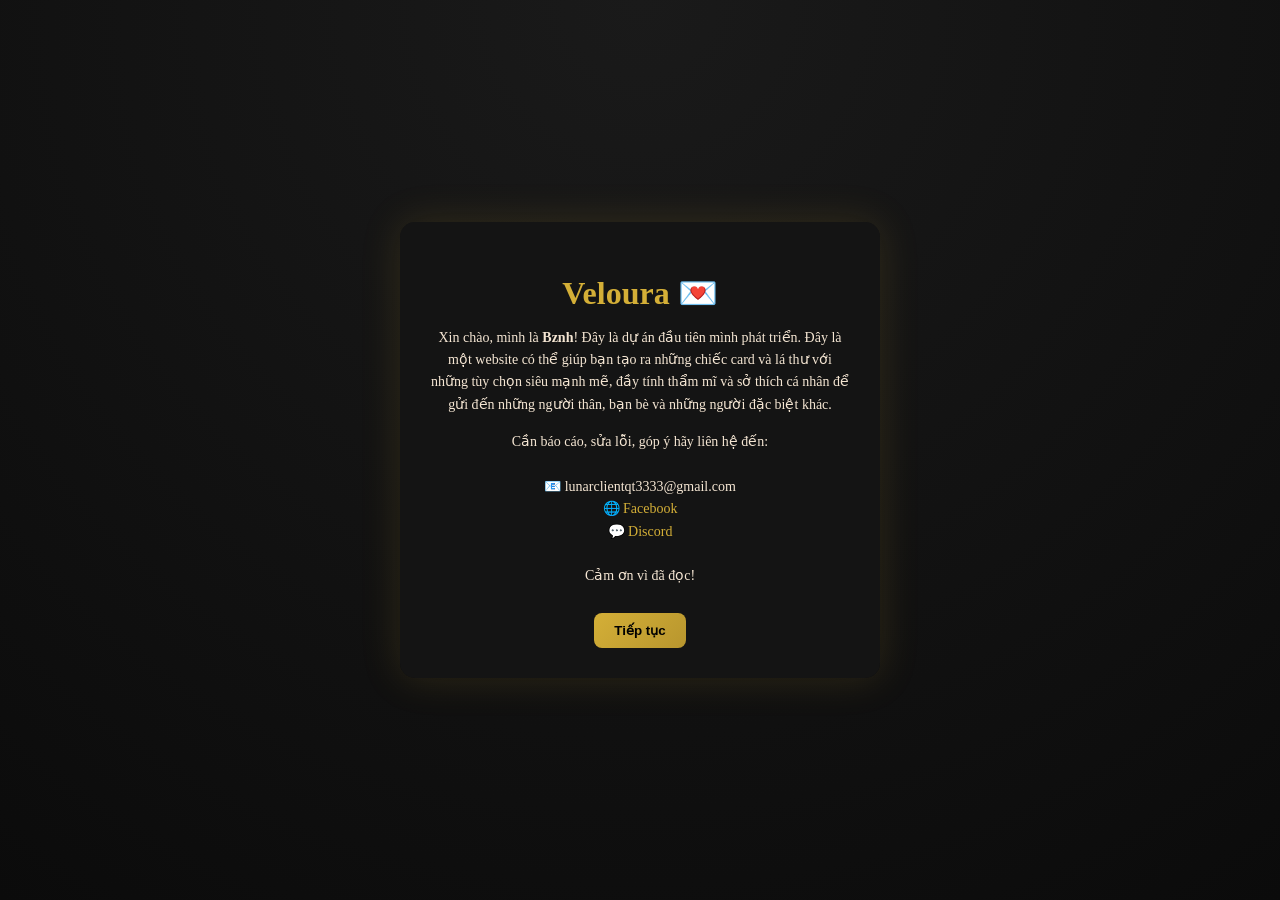
==== index.html @ 9d9deb47 "ab" ====
<!DOCTYPE html>
<html lang="vi">
<head>
  <meta charset="UTF-8">
  <title>Veloura</title>
  <link rel="stylesheet" href="style.css">
</head>
<body>

<div class="container">
  <div class="card">
    <h1>Veloura 💌</h1>

    <p>
      Xin chào, mình là <b>Bznh</b>! Đây là dự án đầu tiên mình phát triển.
      Đây là một website có thể giúp bạn tạo ra những chiếc card và lá thư
      với những tùy chọn siêu mạnh mẽ, đầy tính thẩm mĩ và sở thích cá nhân
      để gửi đến những người thân, bạn bè và những người đặc biệt khác.
    </p>

    <p>
      Cần báo cáo, sửa lỗi, góp ý hãy liên hệ đến:<br><br>

      📧 lunarclientqt3333@gmail.com<br>
      🌐 <a href="https://www.facebook.com/anbinhdeptraiso1thegioi" target="_blank">Facebook</a><br>
      💬 <a href="https://discord.gg/CaEAJc2VF8" target="_blank">Discord</a><br><br>

      Cảm ơn vì đã đọc!
    </p>

    <button onclick="goNext()">Tiếp tục</button>
  </div>
</div>

<script src="script.js"></script>
</body>
</html>
---- style.css ----
body {
  margin: 0;
  padding: 0;
  font-family: "Georgia", serif;
  background: radial-gradient(circle at top, #1a1a1a, #0b0b0b);
  color: #f5e6d3;
  height: 100vh;
  display: flex;
  justify-content: center;
  align-items: center;
}

.container {
  animation: fadeIn 1.5s ease;
}

.card {
  width: 420px;
  padding: 30px;
  background: rgba(20, 20, 20, 0.9);
  border-radius: 15px;
  box-shadow: 0 0 40px rgba(212, 175, 55, 0.15);
  text-align: center;
}

h1 {
  margin-bottom: 15px;
  color: #d4af37;
}

p {
  font-size: 14px;
  line-height: 1.6;
  margin-bottom: 15px;
}

a {
  color: #d4af37;
  text-decoration: none;
}

a:hover {
  text-decoration: underline;
}

button {
  margin-top: 10px;
  padding: 10px 20px;
  background: linear-gradient(135deg, #d4af37, #b8962e);
  border: none;
  border-radius: 8px;
  cursor: pointer;
  color: black;
  font-weight: bold;
  transition: 0.3s;
}

button:hover {
  transform: scale(1.05);
  box-shadow: 0 0 15px rgba(212, 175, 55, 0.4);
}

@keyframes fadeIn {
  from {
    opacity: 0;
    transform: translateY(20px);
  }
  to {
    opacity: 1;
    transform: translateY(0);
  }
}
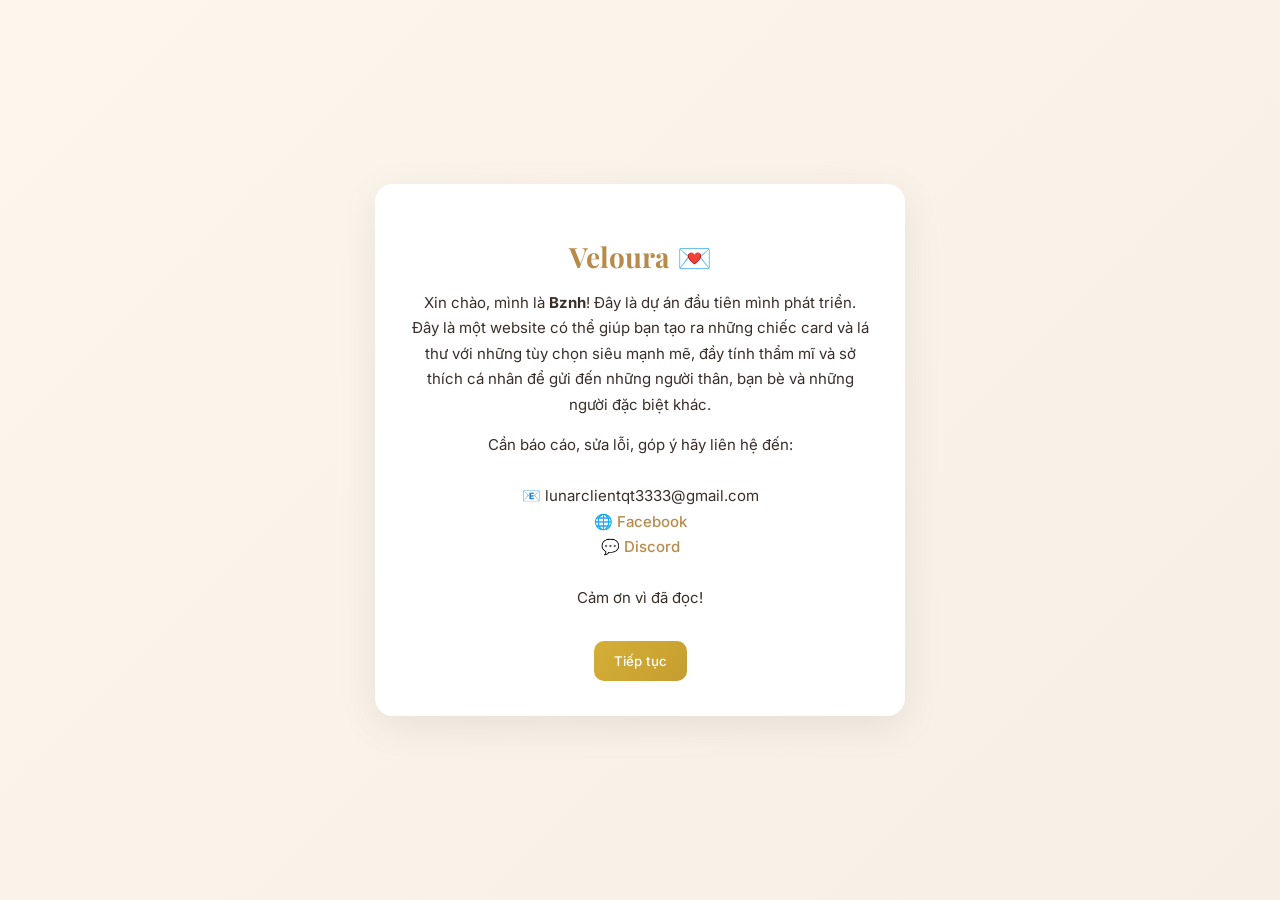
==== commit 3ccad1ed: "ab" ====
--- a/index.html
+++ b/index.html
@@ -4,6 +4,7 @@
   <meta charset="UTF-8">
   <title>Veloura</title>
   <link rel="stylesheet" href="style.css">
+  <link href="https://fonts.googleapis.com/css2?family=Playfair+Display:wght@500;700&family=Inter:wght@300;400&display=swap" rel="stylesheet">
 </head>
 <body>
 
--- a/style.css
+++ b/style.css
@@ -1,9 +1,9 @@
 body {
   margin: 0;
   padding: 0;
-  font-family: "Georgia", serif;
-  background: radial-gradient(circle at top, #1a1a1a, #0b0b0b);
-  color: #f5e6d3;
+  font-family: 'Inter', sans-serif;
+  background: linear-gradient(135deg, #fdf6ec, #f7efe5);
+  color: #3a2e2a;
   height: 100vh;
   display: flex;
   justify-content: center;
@@ -11,32 +11,35 @@
 }
 
 .container {
-  animation: fadeIn 1.5s ease;
+  animation: fadeIn 1.2s ease;
 }
 
 .card {
-  width: 420px;
-  padding: 30px;
-  background: rgba(20, 20, 20, 0.9);
-  border-radius: 15px;
-  box-shadow: 0 0 40px rgba(212, 175, 55, 0.15);
+  width: 460px;
+  padding: 35px;
+  background: white;
+  border-radius: 18px;
+  box-shadow: 0 10px 40px rgba(0,0,0,0.08);
   text-align: center;
 }
 
 h1 {
+  font-family: 'Playfair Display', serif;
+  font-size: 28px;
   margin-bottom: 15px;
-  color: #d4af37;
+  color: #b88b4a;
 }
 
 p {
-  font-size: 14px;
-  line-height: 1.6;
+  font-size: 15px;
+  line-height: 1.7;
   margin-bottom: 15px;
 }
 
 a {
-  color: #d4af37;
+  color: #b88b4a;
   text-decoration: none;
+  font-weight: 500;
 }
 
 a:hover {
@@ -44,26 +47,27 @@
 }
 
 button {
-  margin-top: 10px;
-  padding: 10px 20px;
-  background: linear-gradient(135deg, #d4af37, #b8962e);
+  margin-top: 15px;
+  padding: 12px 20px;
+  background: linear-gradient(135deg, #d4af37, #c59d2f);
   border: none;
-  border-radius: 8px;
+  border-radius: 10px;
   cursor: pointer;
-  color: black;
-  font-weight: bold;
+  color: white;
+  font-weight: 500;
+  font-family: 'Inter', sans-serif;
   transition: 0.3s;
 }
 
 button:hover {
-  transform: scale(1.05);
-  box-shadow: 0 0 15px rgba(212, 175, 55, 0.4);
+  transform: translateY(-2px);
+  box-shadow: 0 8px 20px rgba(212, 175, 55, 0.3);
 }
 
 @keyframes fadeIn {
   from {
     opacity: 0;
-    transform: translateY(20px);
+    transform: translateY(15px);
   }
   to {
     opacity: 1;
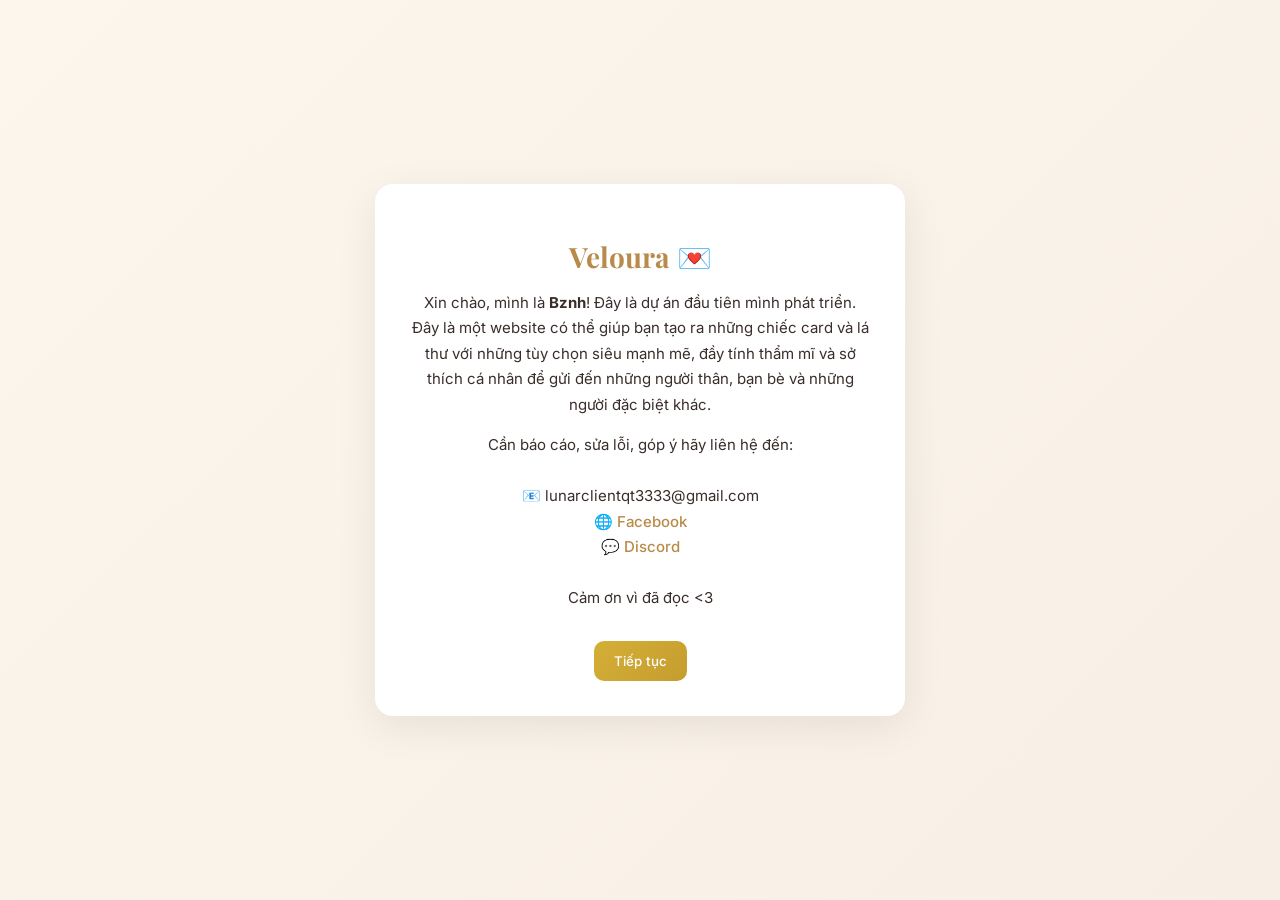
==== commit f3186677: "ab" ====
--- a/index.html
+++ b/index.html
@@ -26,7 +26,7 @@
       🌐 <a href="https://www.facebook.com/anbinhdeptraiso1thegioi" target="_blank">Facebook</a><br>
       💬 <a href="https://discord.gg/CaEAJc2VF8" target="_blank">Discord</a><br><br>
 
-      Cảm ơn vì đã đọc!
+      Cảm ơn vì đã đọc <3
     </p>
 
     <button onclick="goNext()">Tiếp tục</button>
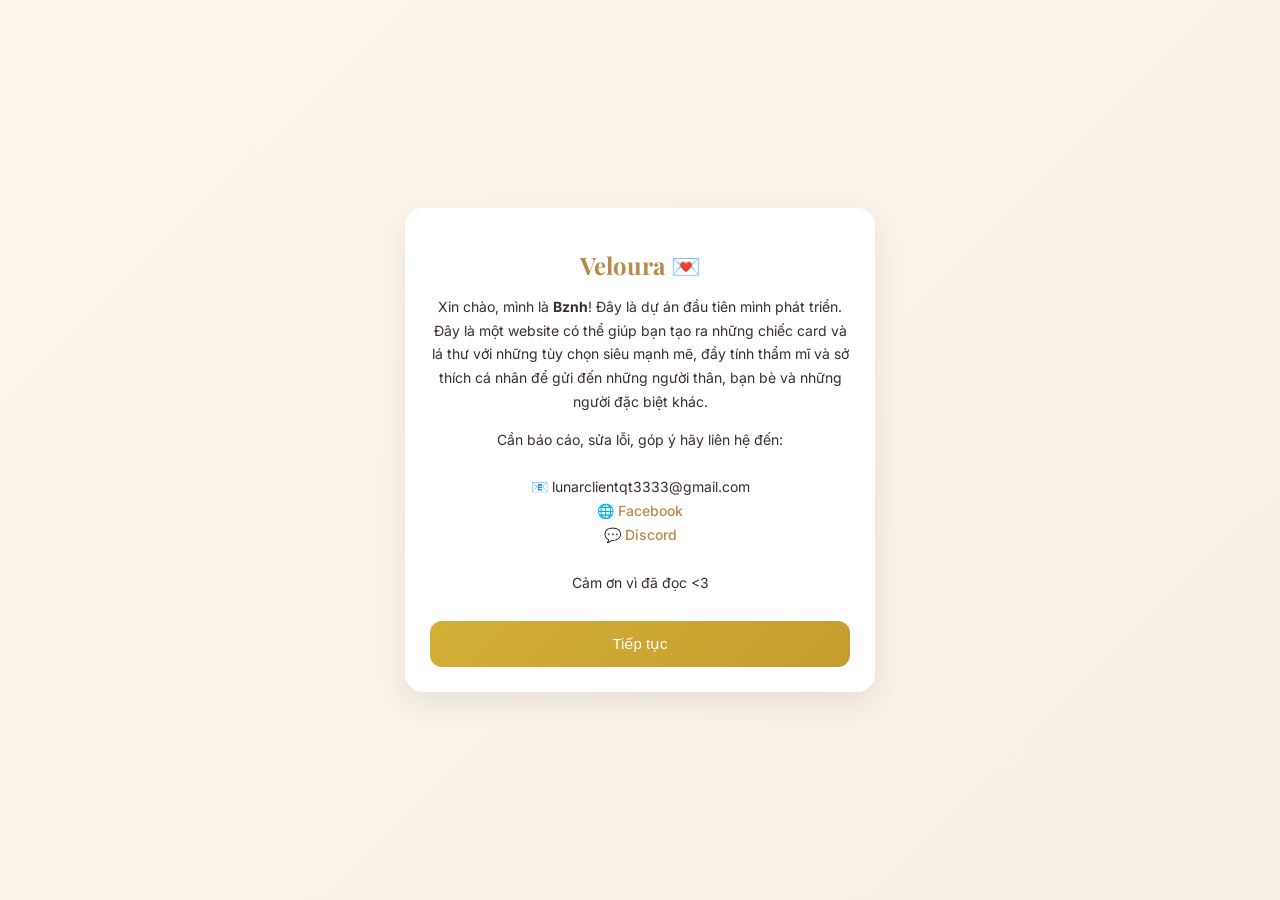
==== commit 1aa78ed4: "ab" ====
--- a/index.html
+++ b/index.html
@@ -4,6 +4,7 @@
   <meta charset="UTF-8">
   <title>Veloura</title>
   <link rel="stylesheet" href="style.css">
+  <meta name="viewport" content="width=device-width, initial-scale=1.0">
   <link href="https://fonts.googleapis.com/css2?family=Playfair+Display:wght@500;700&family=Inter:wght@300;400&display=swap" rel="stylesheet">
 </head>
 <body>
--- a/style.css
+++ b/style.css
@@ -4,66 +4,73 @@
   font-family: 'Inter', sans-serif;
   background: linear-gradient(135deg, #fdf6ec, #f7efe5);
   color: #3a2e2a;
-  height: 100vh;
+  min-height: 100vh;
   display: flex;
   justify-content: center;
   align-items: center;
 }
 
 .container {
+  width: 100%;
+  padding: 20px;
+  box-sizing: border-box;
   animation: fadeIn 1.2s ease;
 }
 
 .card {
-  width: 460px;
-  padding: 35px;
+  width: 100%;
+  max-width: 420px;
+  margin: auto;
+  padding: 25px;
   background: white;
   border-radius: 18px;
-  box-shadow: 0 10px 40px rgba(0,0,0,0.08);
+  box-shadow: 0 10px 30px rgba(0,0,0,0.08);
   text-align: center;
+  backdrop-filter: blur(10px);
 }
 
+/* TITLE */
 h1 {
   font-family: 'Playfair Display', serif;
-  font-size: 28px;
-  margin-bottom: 15px;
+  font-size: 24px;
+  margin-bottom: 12px;
   color: #b88b4a;
 }
 
+/* TEXT */
 p {
-  font-size: 15px;
+  font-size: 14px;
   line-height: 1.7;
-  margin-bottom: 15px;
+  margin-bottom: 12px;
 }
 
+/* LINK */
 a {
   color: #b88b4a;
   text-decoration: none;
   font-weight: 500;
 }
 
-a:hover {
-  text-decoration: underline;
-}
-
+/* BUTTON */
 button {
   margin-top: 15px;
-  padding: 12px 20px;
+  width: 100%;
+  padding: 14px;
+  font-size: 15px;
   background: linear-gradient(135deg, #d4af37, #c59d2f);
   border: none;
-  border-radius: 10px;
+  border-radius: 12px;
   cursor: pointer;
   color: white;
   font-weight: 500;
-  font-family: 'Inter', sans-serif;
   transition: 0.3s;
 }
 
-button:hover {
-  transform: translateY(-2px);
-  box-shadow: 0 8px 20px rgba(212, 175, 55, 0.3);
+button:active {
+  transform: scale(0.98);
 }
 
+/* ANIMATION */
 @keyframes fadeIn {
   from {
     opacity: 0;
@@ -73,4 +80,20 @@
     opacity: 1;
     transform: translateY(0);
   }
+}
+
+/* 📱 MOBILE TỐI ƯU */
+@media (max-width: 480px) {
+  .card {
+    padding: 20px;
+    border-radius: 14px;
+  }
+
+  h1 {
+    font-size: 22px;
+  }
+
+  p {
+    font-size: 13.5px;
+  }
 }
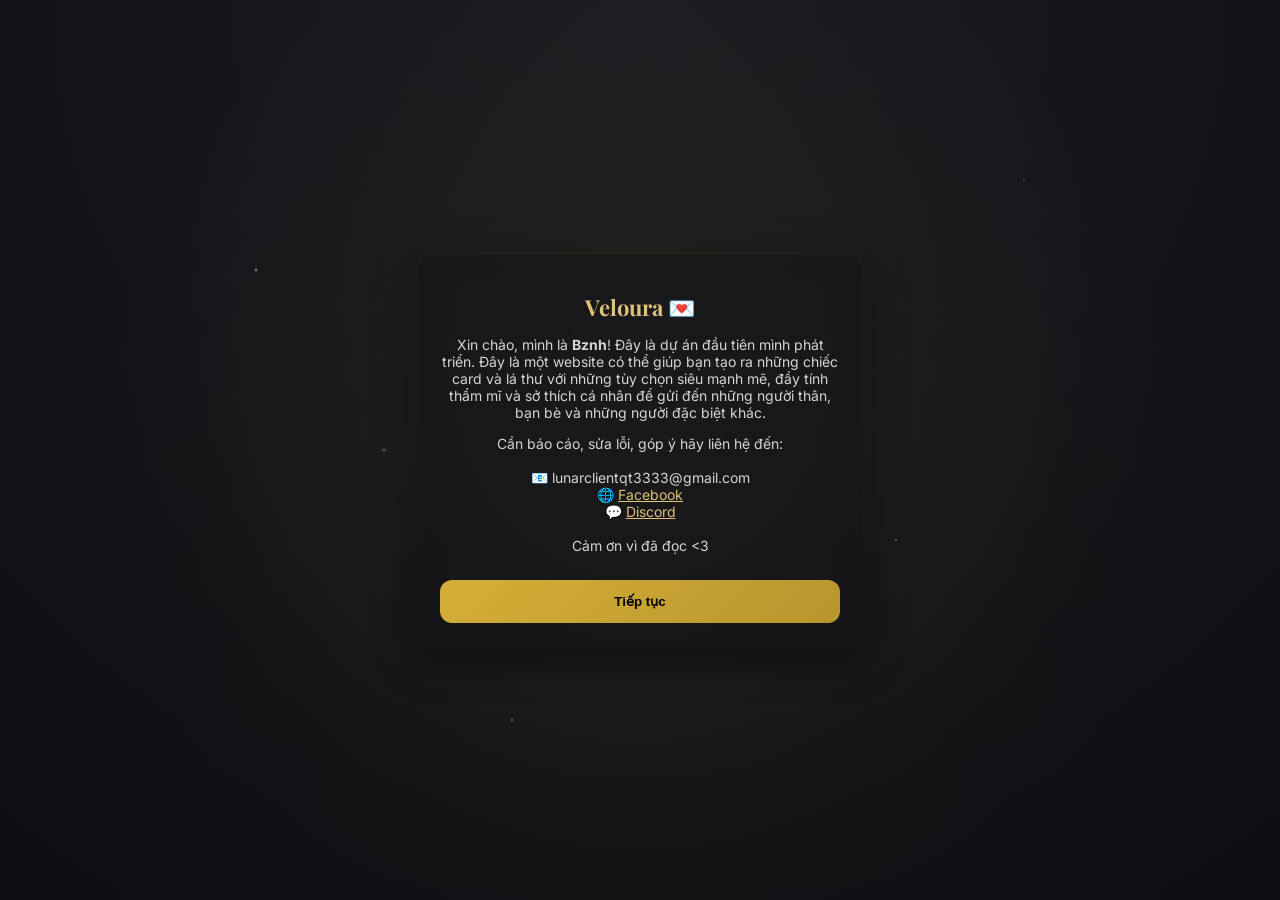
==== commit 22d7a1a8: "ab" ====
--- a/index.html
+++ b/index.html
@@ -9,6 +9,7 @@
 </head>
 <body>
 
+    <div class="stars"></div>
 <div class="container">
   <div class="card">
     <h1>Veloura 💌</h1>
--- a/style.css
+++ b/style.css
@@ -2,98 +2,138 @@
   margin: 0;
   padding: 0;
   font-family: 'Inter', sans-serif;
-  background: linear-gradient(135deg, #fdf6ec, #f7efe5);
-  color: #3a2e2a;
-  min-height: 100vh;
+
+  height: 100vh;
+  overflow: hidden;
+
+  /* 🌌 DARK LUXURY BACKGROUND */
+  background: radial-gradient(circle at top, #1c1b22, #0d0d12);
+
   display: flex;
   justify-content: center;
   align-items: center;
 }
 
-.container {
+/* 💡 glow nhẹ phía sau */
+body::before {
+  content: "";
+  position: absolute;
   width: 100%;
-  padding: 20px;
-  box-sizing: border-box;
-  animation: fadeIn 1.2s ease;
+  height: 100%;
+  background: radial-gradient(circle at center, rgba(212,175,55,0.08), transparent 70%);
+  z-index: 0;
 }
 
+/* CARD */
 .card {
   width: 100%;
-  max-width: 420px;
+  max-width: 400px;
   margin: auto;
-  padding: 25px;
-  background: white;
+
+  max-height: 90vh;
+  overflow-y: auto;
+
+  padding: 22px;
+
+  background: rgba(20, 20, 25, 0.65);
+  backdrop-filter: blur(12px);
+
   border-radius: 18px;
-  box-shadow: 0 10px 30px rgba(0,0,0,0.08);
+
+  box-shadow:
+    0 10px 40px rgba(0,0,0,0.5),
+    0 0 20px rgba(212,175,55,0.08);
+
   text-align: center;
-  backdrop-filter: blur(10px);
+  z-index: 1;
+  position: relative;
 }
 
 /* TITLE */
 h1 {
   font-family: 'Playfair Display', serif;
-  font-size: 24px;
-  margin-bottom: 12px;
-  color: #b88b4a;
+  font-size: 22px;
+  color: #e0c27a;
 }
 
 /* TEXT */
 p {
   font-size: 14px;
-  line-height: 1.7;
-  margin-bottom: 12px;
+  color: #d6d6d6;
 }
 
 /* LINK */
 a {
-  color: #b88b4a;
-  text-decoration: none;
-  font-weight: 500;
+  color: #e0c27a;
 }
 
 /* BUTTON */
 button {
-  margin-top: 15px;
+  margin-top: 12px;
   width: 100%;
   padding: 14px;
-  font-size: 15px;
-  background: linear-gradient(135deg, #d4af37, #c59d2f);
+
+  background: linear-gradient(135deg, #d4af37, #b8962e);
   border: none;
   border-radius: 12px;
-  cursor: pointer;
-  color: white;
-  font-weight: 500;
+
+  color: black;
+  font-weight: bold;
+
   transition: 0.3s;
 }
 
-button:active {
-  transform: scale(0.98);
+button:hover {
+  box-shadow: 0 0 15px rgba(212,175,55,0.4);
 }
 
-/* ANIMATION */
-@keyframes fadeIn {
-  from {
-    opacity: 0;
-    transform: translateY(15px);
-  }
-  to {
-    opacity: 1;
-    transform: translateY(0);
-  }
+/* 🌌 STAR LAYER */
+.stars {
+  position: fixed;
+  width: 100%;
+  height: 100%;
+  z-index: 0;
+  pointer-events: none;
 }
 
-/* 📱 MOBILE TỐI ƯU */
-@media (max-width: 480px) {
-  .card {
-    padding: 20px;
-    border-radius: 14px;
-  }
+/* ⭐ small stars */
+.stars::before {
+  content: "";
+  position: absolute;
+  width: 100%;
+  height: 100%;
 
-  h1 {
-    font-size: 22px;
-  }
+  background-image:
+    radial-gradient(2px 2px at 20% 30%, rgba(255,255,255,0.6), transparent),
+    radial-gradient(1.5px 1.5px at 70% 60%, rgba(255,255,255,0.5), transparent),
+    radial-gradient(2px 2px at 40% 80%, rgba(255,255,255,0.4), transparent),
+    radial-gradient(1px 1px at 80% 20%, rgba(255,255,255,0.5), transparent);
 
-  p {
-    font-size: 13.5px;
-  }
+  animation: twinkle 4s infinite ease-in-out;
+}
+
+/* ✨ glow stars */
+.stars::after {
+  content: "";
+  position: absolute;
+  width: 100%;
+  height: 100%;
+
+  background-image:
+    radial-gradient(3px 3px at 30% 50%, rgba(212,175,55,0.4), transparent),
+    radial-gradient(2px 2px at 60% 30%, rgba(212,175,55,0.3), transparent),
+    radial-gradient(2px 2px at 50% 70%, rgba(212,175,55,0.3), transparent);
+
+  animation: floatStars 10s linear infinite;
+}
+
+/* 🌟 animation */
+@keyframes twinkle {
+  0%, 100% { opacity: 0.6; }
+  50% { opacity: 1; }
+}
+
+@keyframes floatStars {
+  from { transform: translateY(0); }
+  to { transform: translateY(-20px); }
 }
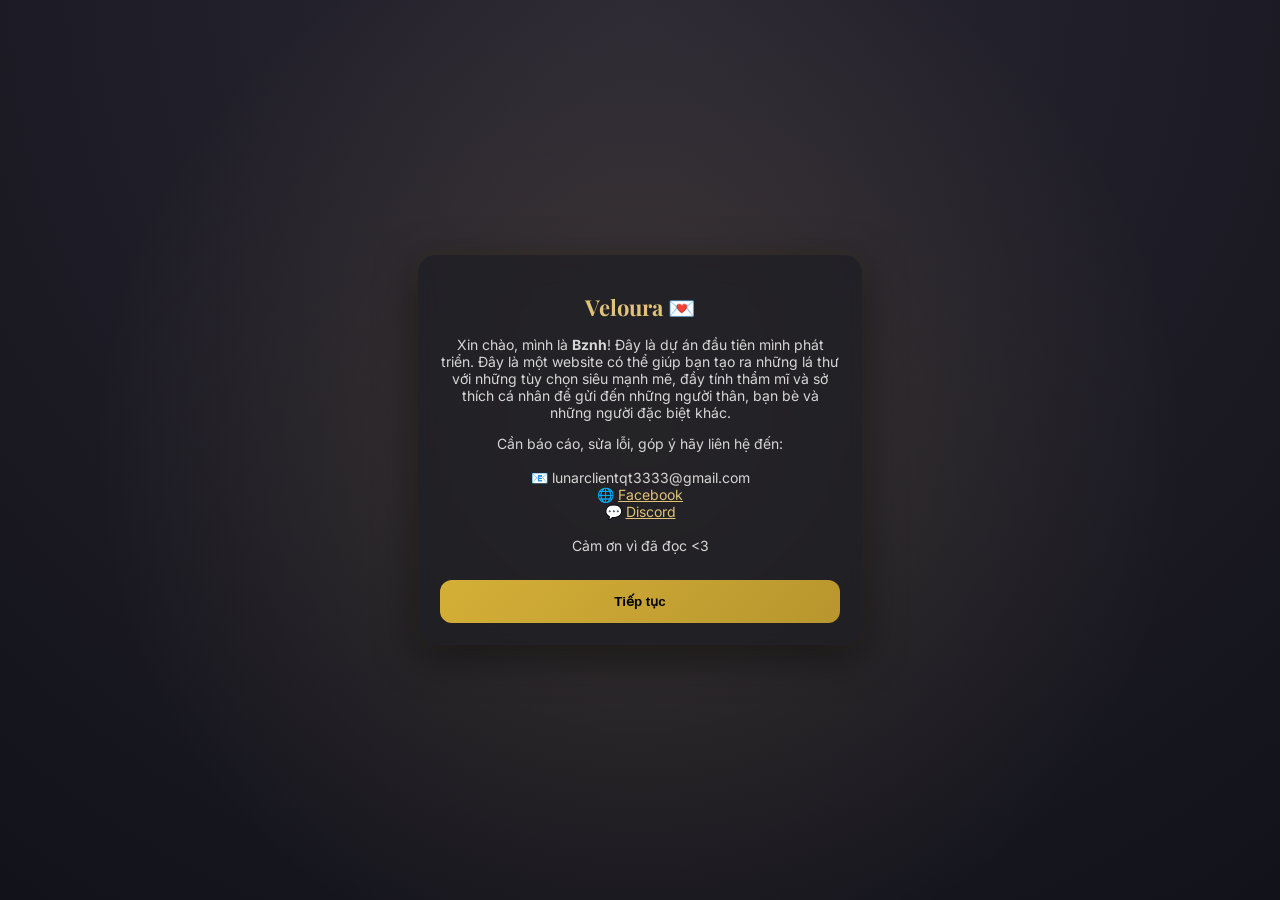
==== commit 63b0dc74: "ab" ====
--- a/index.html
+++ b/index.html
@@ -16,7 +16,7 @@
 
     <p>
       Xin chào, mình là <b>Bznh</b>! Đây là dự án đầu tiên mình phát triển.
-      Đây là một website có thể giúp bạn tạo ra những chiếc card và lá thư
+      Đây là một website có thể giúp bạn tạo ra những lá thư
       với những tùy chọn siêu mạnh mẽ, đầy tính thẩm mĩ và sở thích cá nhân
       để gửi đến những người thân, bạn bè và những người đặc biệt khác.
     </p>
--- a/style.css
+++ b/style.css
@@ -6,21 +6,21 @@
   height: 100vh;
   overflow: hidden;
 
-  /* 🌌 DARK LUXURY BACKGROUND */
-  background: radial-gradient(circle at top, #1c1b22, #0d0d12);
+  /* 🌌 SÁNG HƠN + MỀM HƠN */
+  background: radial-gradient(circle at top, #2a2733, #12121a);
 
   display: flex;
   justify-content: center;
   align-items: center;
 }
 
-/* 💡 glow nhẹ phía sau */
 body::before {
   content: "";
   position: absolute;
   width: 100%;
   height: 100%;
-  background: radial-gradient(circle at center, rgba(212,175,55,0.08), transparent 70%);
+
+  background: radial-gradient(circle at center, rgba(255, 215, 120, 0.12), transparent 70%);
   z-index: 0;
 }
 
@@ -35,8 +35,8 @@
 
   padding: 22px;
 
-  background: rgba(20, 20, 25, 0.65);
-  backdrop-filter: blur(12px);
+  background: rgba(30, 30, 35, 0.75); /* sáng hơn trước */
+  backdrop-filter: blur(14px);
 
   border-radius: 18px;
 
@@ -98,33 +98,23 @@
 
 /* ⭐ small stars */
 .stars::before {
-  content: "";
-  position: absolute;
-  width: 100%;
-  height: 100%;
+  background-image:
+    radial-gradient(2px 2px at 20% 30%, rgba(255,255,255,0.9), transparent),
+    radial-gradient(1.5px 1.5px at 70% 60%, rgba(255,255,255,0.8), transparent),
+    radial-gradient(2px 2px at 40% 80%, rgba(255,255,255,0.7), transparent),
+    radial-gradient(1px 1px at 80% 20%, rgba(255,255,255,0.8), transparent);
 
-  background-image:
-    radial-gradient(2px 2px at 20% 30%, rgba(255,255,255,0.6), transparent),
-    radial-gradient(1.5px 1.5px at 70% 60%, rgba(255,255,255,0.5), transparent),
-    radial-gradient(2px 2px at 40% 80%, rgba(255,255,255,0.4), transparent),
-    radial-gradient(1px 1px at 80% 20%, rgba(255,255,255,0.5), transparent);
-
-  animation: twinkle 4s infinite ease-in-out;
+  animation: twinkle 3s infinite ease-in-out;
 }
 
 /* ✨ glow stars */
 .stars::after {
-  content: "";
-  position: absolute;
-  width: 100%;
-  height: 100%;
+  background-image:
+    radial-gradient(3px 3px at 30% 50%, rgba(255,215,120,0.6), transparent),
+    radial-gradient(2px 2px at 60% 30%, rgba(255,215,120,0.5), transparent),
+    radial-gradient(2px 2px at 50% 70%, rgba(255,215,120,0.5), transparent);
 
-  background-image:
-    radial-gradient(3px 3px at 30% 50%, rgba(212,175,55,0.4), transparent),
-    radial-gradient(2px 2px at 60% 30%, rgba(212,175,55,0.3), transparent),
-    radial-gradient(2px 2px at 50% 70%, rgba(212,175,55,0.3), transparent);
-
-  animation: floatStars 10s linear infinite;
+  animation: floatStars 8s linear infinite;
 }
 
 /* 🌟 animation */
